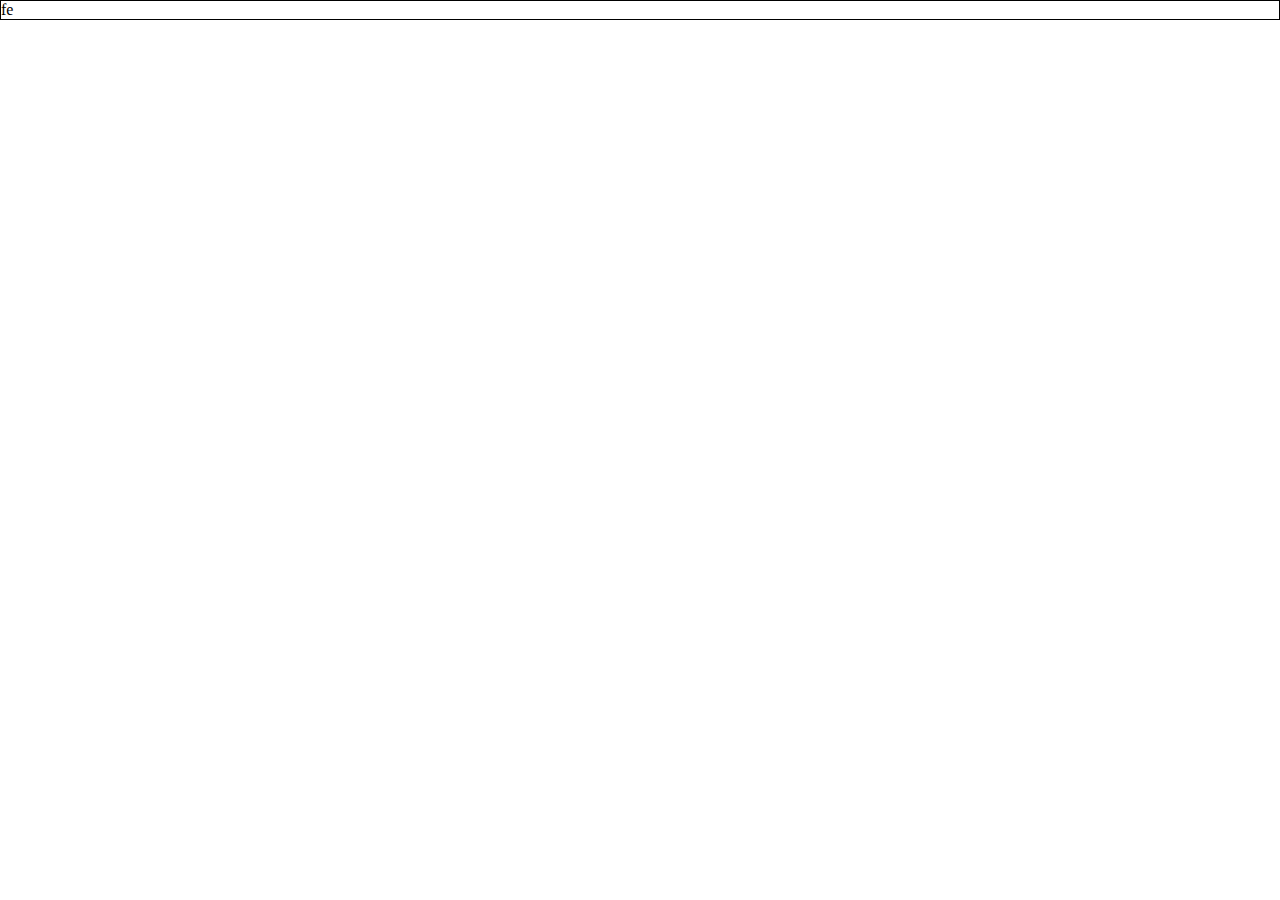
==== index.html @ 0a18777e "创建多个模块" ====
<!DOCTYPE>
<html lang="en">
<head>
    <meta charset="UTF-8">
    <meta name="referrer" content="always">
    <meta name="viewport" content="width=device-width,minimum-scale=1.0,maximum-scale=1.0,user-scalable=no">
    <title>空当接龙</title>
</head>
<body>
<div id="container">
    fe
</div>
<script>
    var src = 'common.js?v=' + Math.random();
    var script = document.createElement('script');
    script.src = src;
    document.head.appendChild(script);
</script>
<script>
    var href = 'index.css?v=' + Math.random();
    var link = document.createElement('link');
    link.href = href;
    link.rel = "stylesheet";
    document.head.appendChild(link);
</script>
<script>
    var src = 'index.js?v=' + Math.random();
    var script = document.createElement('script');
    script.src = src;
    window.onload = function () {
        document.head.appendChild(script);
    }
</script>
</body>
</html>
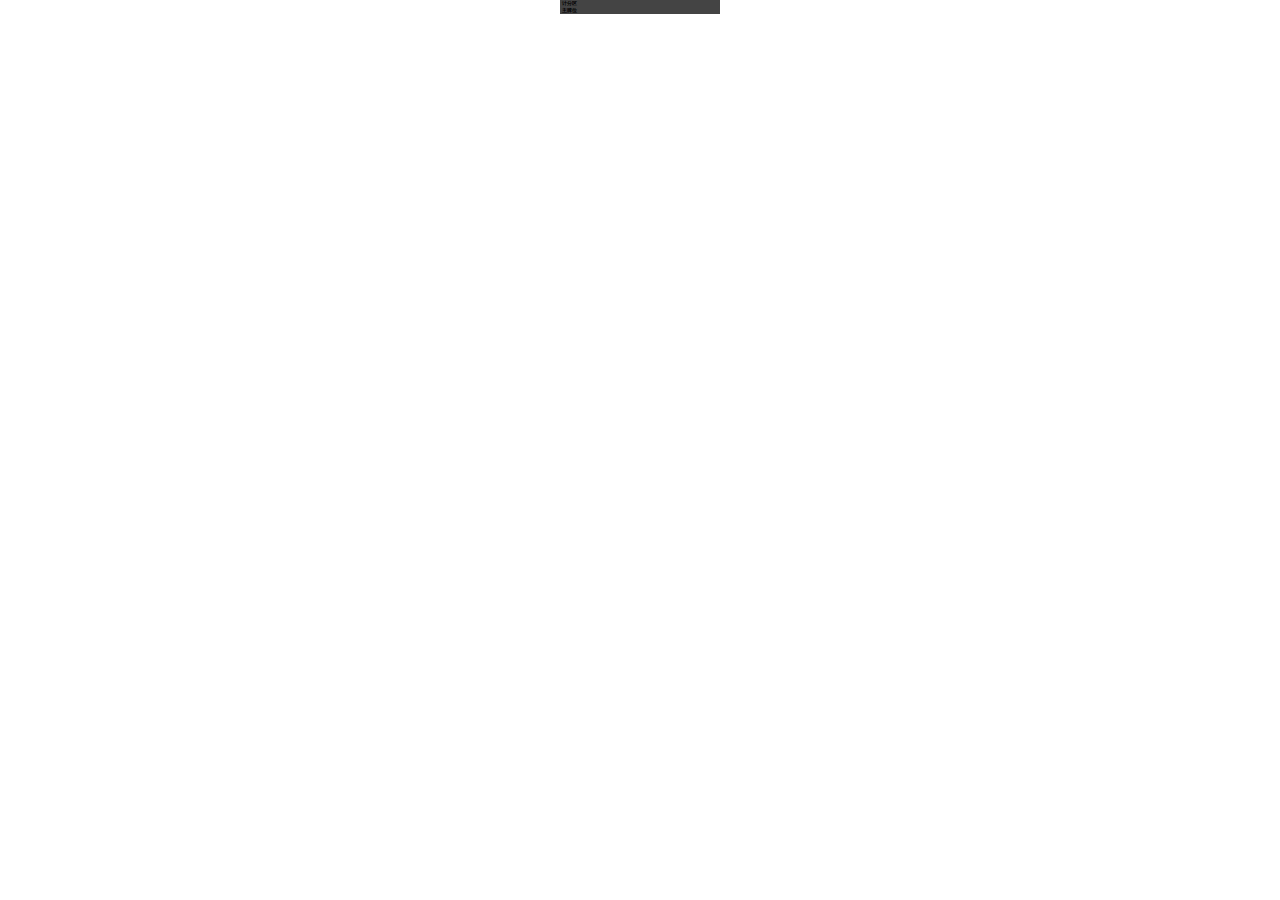
==== commit 00aa844f: "初次 1.完成 ：各common部分，基础css，js，占位区部分渲染 2.未完成：占位区4种花色样式，预计svg" ====
--- a/index.html
+++ b/index.html
@@ -8,28 +8,43 @@
 </head>
 <body>
 <div id="container">
-    fe
+    <div>
+        <h4>计分区</h4>
+    </div>
+    <div class="clear">
+        <div id="spaceSeat" class="fl">
+        </div>
+        <div id="placementSeat" class="fr">
+
+        </div>
+    </div>
+    <div><h4>主牌位</h4>
+
+    </div>
 </div>
 <script>
-    var src = 'common.js?v=' + Math.random();
-    var script = document.createElement('script');
-    script.src = src;
-    document.head.appendChild(script);
+	var src = 'common.js?v=' + Math.random();
+	var script = document.createElement('script');
+	script.src = src;
+	document.head.appendChild(script);
 </script>
 <script>
-    var href = 'index.css?v=' + Math.random();
-    var link = document.createElement('link');
-    link.href = href;
-    link.rel = "stylesheet";
-    document.head.appendChild(link);
+	var href = 'index.css?v=' + Math.random();
+	var link = document.createElement('link');
+	link.href = href;
+	link.rel = "stylesheet";
+	document.head.appendChild(link);
 </script>
 <script>
-    var src = 'index.js?v=' + Math.random();
-    var script = document.createElement('script');
-    script.src = src;
-    window.onload = function () {
-        document.head.appendChild(script);
-    }
+	var src = 'core.js?v=' + Math.random();
+	var script = document.createElement('script');
+	script.src = src;
+	document.head.appendChild(script);
 </script>
+<script>
+	var src = 'index.js?v=' + Math.random();
+	var script = document.createElement('script');
+	script.src = src;
+	document.head.appendChild(script);</script>
 </body>
 </html>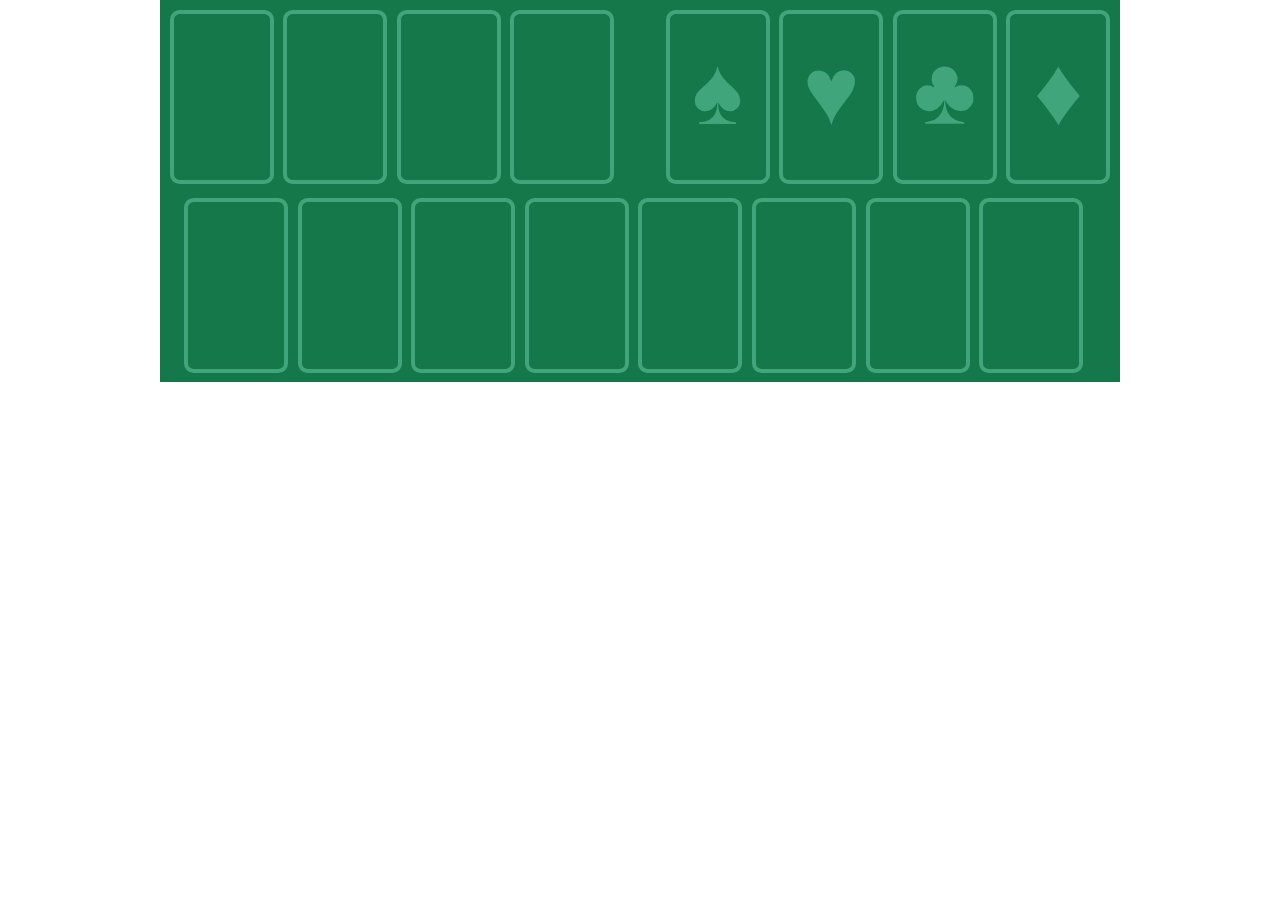
==== commit 26e37e87: "错误：随机算法不对" ====
--- a/index.html
+++ b/index.html
@@ -9,17 +9,14 @@
 <body>
 <div id="container">
     <div>
-        <h4>计分区</h4>
+        <!--<h4>计分区</h4>-->
     </div>
     <div class="clear">
-        <div id="spaceSeat" class="fl">
-        </div>
-        <div id="placementSeat" class="fr">
-
-        </div>
+        <div id="spaceSeat" class="fl"></div>
+        <div id="placementSeat" class="fr"></div>
     </div>
-    <div><h4>主牌位</h4>
-
+    <div>
+        <div id="operatingSeat" class="clear"></div>
     </div>
 </div>
 <script>
